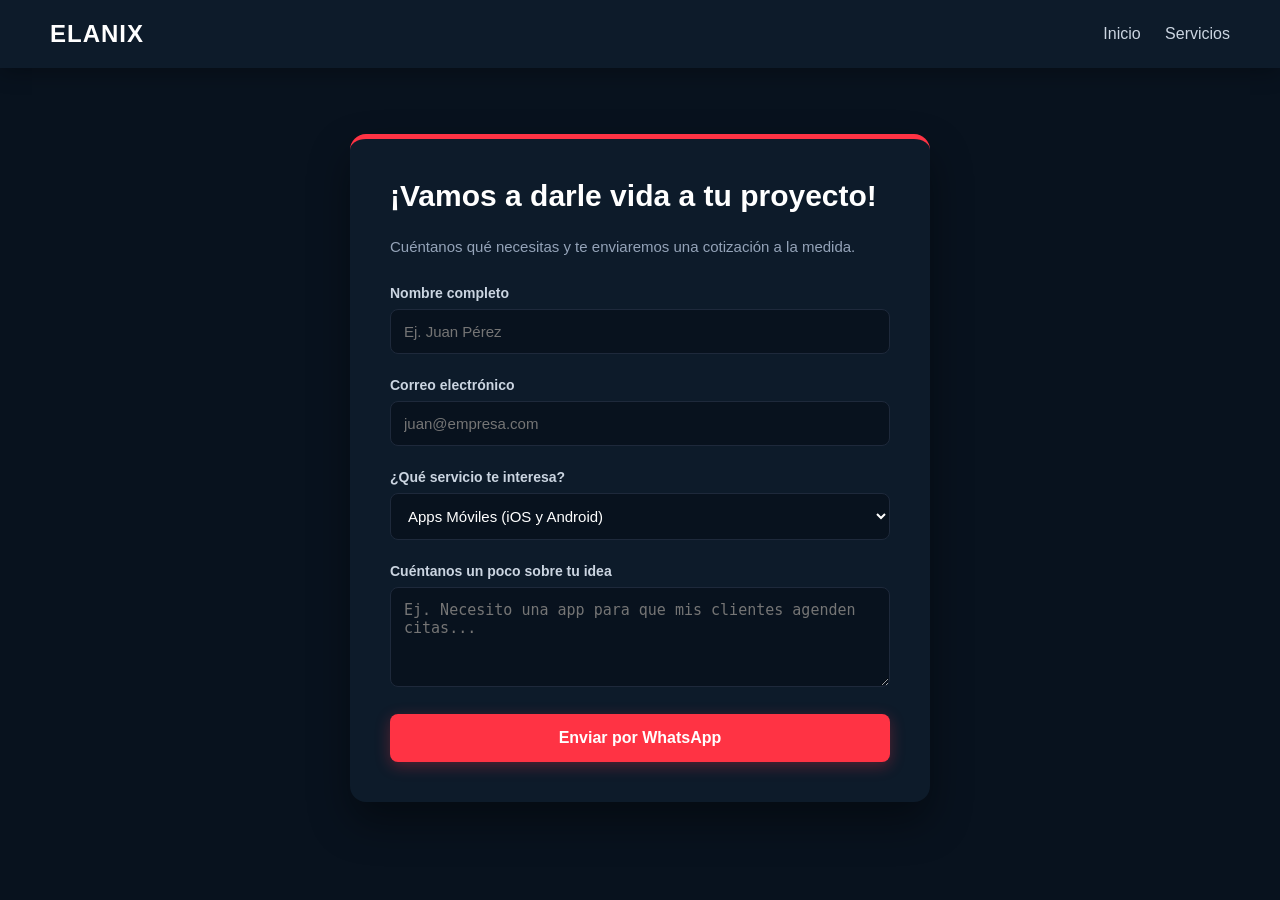
==== contacto.html @ a85f3496 "Add files via upload" ====
<!DOCTYPE html>
<html lang="es">
<head>
    <meta charset="UTF-8">
    <meta name="viewport" content="width=device-width, initial-scale=1.0">
    <title>Contacto - ELANIX</title>
    <link rel="stylesheet" href="style.css">
</head>
<body>

    <header>
        <div class="logo">ELANIX</div>
        <nav>
            <a href="index.html">Inicio</a>
            <a href="index.html#servicios">Servicios</a>
        </nav>
    </header>

    <main class="contenedor-contacto">
        <div class="tarjeta-formulario">
            <h2>¡Vamos a darle vida a tu proyecto!</h2>
            <p>Cuéntanos qué necesitas y te enviaremos una cotización a la medida.</p>
            
            <form id="formWhatsApp" class="formulario">
                <div class="grupo-input">
                    <label for="nombre">Nombre completo</label>
                    <input type="text" id="nombre" placeholder="Ej. Juan Pérez" required>
                </div>

                <div class="grupo-input">
                    <label for="correo">Correo electrónico</label>
                    <input type="email" id="correo" placeholder="juan@empresa.com" required>
                </div>

                <div class="grupo-input">
                    <label for="servicio">¿Qué servicio te interesa?</label>
                    <select id="servicio">
                        <option value="Apps Móviles (iOS y Android)">Apps Móviles (iOS y Android)</option>
                        <option value="Sistemas Web de Administración">Sistemas Web de Administración</option>
                        <option value="Páginas Web / Tiendas Online">Páginas Web / Tiendas Online</option>
                    </select>
                </div>

                <div class="grupo-input">
                    <label for="mensaje">Cuéntanos un poco sobre tu idea</label>
                    <textarea id="mensaje" rows="4" placeholder="Ej. Necesito una app para que mis clientes agenden citas..." required></textarea>
                </div>

                <button type="submit" class="btn-enviar">Enviar por WhatsApp</button>
            </form>
        </div>
    </main>

    <script>
        document.getElementById('formWhatsApp').addEventListener('submit', function(event) {
            event.preventDefault(); // Evita que la página se recargue

            // Número de WhatsApp (Asegúrate de agregar el código de tu país al inicio, ej: 52 para México)
            const miNumero = "5647559385"; 

            // Capturar datos del usuario
            const nombre = document.getElementById('nombre').value;
            const correo = document.getElementById('correo').value;
            const servicio = document.getElementById('servicio').value;
            const mensaje = document.getElementById('mensaje').value;

            // Armar el texto con saltos de línea (\n)
            const textoMensaje = `¡Hola ELANIX! 🚀\n\n` +
                                 `Me interesa una cotización.\n\n` +
                                 `*Nombre:* ${nombre}\n` +
                                 `*Correo:* ${correo}\n` +
                                 `*Servicio:* ${servicio}\n` +
                                 `*Detalles:* ${mensaje}`;

            // encodeURIComponent limpia los espacios y saltos de línea para que WhatsApp los lea bien
            const textoCodificado = encodeURIComponent(textoMensaje);

            // Enlace universal wa.me (más compatible y estable)
            const url = `https://wa.me/${miNumero}?text=${textoCodificado}`;

            // Abrir el chat en una nueva pestaña
            window.open(url, '_blank');
        });
    </script>

</body>
</html>
---- style.css ----
/* ==========================================
   1. ESTILOS GENERALES (Fondo Negro Azulado)
   ========================================== */
body {
    font-family: 'Segoe UI', Tahoma, Geneva, Verdana, sans-serif;
    background-color: #08121e; /* Negro azulado profundo de fondo general */
    margin: 0;
    color: #f8f9fa; /* Texto general en blanco grisáceo para que resalte */
}

/* Navegación Superior */
header {
    background-color: #0d1b2a; /* Azul oscuro para el menú */
    display: flex;
    justify-content: space-between;
    align-items: center;
    padding: 20px 50px;
    box-shadow: 0 4px 20px rgba(0,0,0,0.3);
}

.logo {
    font-size: 24px;
    font-weight: bold;
    color: #ffffff; /* Logo en Blanco */
    letter-spacing: 1px;
}

header nav a {
    text-decoration: none;
    color: #cbd5e1;
    margin-left: 20px;
    font-weight: 500;
    transition: color 0.3s;
}

header nav a:hover {
    color: #ff3344; /* Rojo brillante al pasar el cursor */
}

/* Botón especial de contacto en el menú */
header nav a.btn-contacto {
    border: 2px solid #ff3344; /* Borde Rojo */
    color: #ff3344;
    padding: 8px 16px;
    border-radius: 20px;
    transition: background-color 0.3s, color 0.3s;
}

header nav a.btn-contacto:hover {
    background-color: #ff3344;
    color: #ffffff;
}

/* ==========================================
   2. PÁGINA PRINCIPAL (Hero y Servicios)
   ========================================== */

/* Sección de Bienvenida (Hero) */
.hero {
    text-align: center;
    padding: 120px 20px;
    background: linear-gradient(180deg, #0d1b2a 0%, #08121e 100%); /* Degradado suave */
    color: #ffffff;
}

.hero h1 {
    font-size: 45px;
    margin-bottom: 20px;
    font-weight: 700;
    letter-spacing: -0.5px;
}

.hero p {
    font-size: 19px;
    margin-bottom: 40px;
    color: #94a3b8; /* Gris azulado suave */
}

/* Botón principal de Cotizar (Rojo Neón) */
.btn-principal {
    background-color: #ff3344; 
    color: #ffffff !important;
    padding: 16px 36px;
    font-weight: bold;
    border-radius: 30px;
    box-shadow: 0 4px 15px rgba(255, 51, 68, 0.4);
    transition: transform 0.2s, box-shadow 0.2s, background-color 0.2s;
}

.btn-principal:hover {
    background-color: #e02233; 
    transform: translateY(-3px);
    box-shadow: 0 6px 25px rgba(255, 51, 68, 0.6);
}

/* Sección de Servicios */
.servicios {
    padding: 80px 20px;
    text-align: center;
}

.servicios h2 {
    font-size: 34px;
    color: #ffffff;
    margin-bottom: 10px;
}

.servicios > p {
    color: #94a3b8;
    margin-bottom: 50px;
}

/* Contenedor de Tarjetas */
.tarjetas {
    display: flex;
    justify-content: center;
    gap: 30px;
    flex-wrap: wrap;
    max-width: 1200px;
    margin: 0 auto;
}

/* Enlaces de las Tarjetas */
.tarjeta-link {
    text-decoration: none;
    color: inherit;
    flex: 1;
    min-width: 280px;
    max-width: 350px;
}

/* Tarjetas en entorno oscuro */
.tarjeta {
    background: #0d1b2a; /* Azul oscuro cyber para las tarjetas */
    padding: 40px 25px;
    border-radius: 16px;
    box-shadow: 0 10px 30px rgba(0,0,0,0.2);
    transition: transform 0.3s, box-shadow 0.3s, border-color 0.3s;
    border: 1px solid #1e293b;
    height: 100%;
    box-sizing: border-box;
    display: flex;
    flex-direction: column;
    justify-content: space-between;
}

.tarjeta h3 {
    font-size: 24px;
    color: #ffffff;
    margin-top: 0;
    margin-bottom: 15px;
}

.tarjeta p {
    color: #94a3b8;
    font-size: 15px;
    line-height: 1.6;
    margin-bottom: 25px;
}

/* Botón interno "Solicitar ->" */
.btn-tarjeta {
    color: #ff3344;
    font-weight: bold;
    font-size: 16px;
    display: inline-block;
    transition: transform 0.2s;
}

/* Efectos Hover Tarjetas Oscuras */
.tarjeta-link:hover .tarjeta {
    transform: translateY(-10px);
    box-shadow: 0 15px 35px rgba(255, 51, 68, 0.15);
    border-color: #ff3344; /* El borde se ilumina en rojo al pasar el mouse */
}

.tarjeta-link:hover .btn-tarjeta {
    transform: translateX(6px);
}

/* ==========================================
   3. PÁGINA DE CONTACTO (Formulario Oscuro)
   ========================================== */
.contenedor-contacto {
    display: flex;
    justify-content: center;
    align-items: center;
    min-height: 80vh;
    padding: 40px 20px;
}

.tarjeta-formulario {
    background: #0d1b2a; /* Mismo azul oscuro cyber */
    padding: 40px;
    border-radius: 16px;
    box-shadow: 0 20px 40px rgba(0,0,0,0.4);
    max-width: 500px;
    width: 100%;
    border-top: 5px solid #ff3344; /* Línea roja brillante arriba */
}

.tarjeta-formulario h2 {
    margin-top: 0;
    color: #ffffff;
    font-size: 30px;
}

.tarjeta-formulario p {
    color: #94a3b8;
    margin-bottom: 30px;
    font-size: 15px;
}

.grupo-input {
    margin-bottom: 23px;
}

.grupo-input label {
    display: block;
    margin-bottom: 8px;
    font-weight: 600;
    font-size: 14px;
    color: #cbd5e1;
}

.grupo-input input, 
.grupo-input select, 
.grupo-input textarea {
    width: 100%;
    padding: 13px;
    border: 1px solid #1e293b;
    border-radius: 8px;
    font-size: 15px;
    box-sizing: border-box;
    transition: border-color 0.3s, box-shadow 0.3s;
    background-color: #08121e; /* El interior de los inputs es negro azulado */
    color: #ffffff;
}

/* Enfoque de campos en modo oscuro */
.grupo-input input:focus, 
.grupo-input select:focus, 
.grupo-input textarea:focus {
    outline: none;
    border-color: #ff3344; /* Se iluminan en rojo al escribir */
    box-shadow: 0 0 0 3px rgba(255, 51, 68, 0.2);
}

/* Botón de Enviar por WhatsApp */
.btn-enviar {
    background-color: #ff3344;
    color: #ffffff;
    border: none;
    padding: 15px;
    width: 100%;
    border-radius: 8px;
    font-size: 16px;
    font-weight: bold;
    cursor: pointer;
    transition: background-color 0.3s, transform 0.1s;
    box-shadow: 0 4px 15px rgba(255, 51, 68, 0.3);
}

.btn-enviar:hover {
    background-color: #e02233;
}

.btn-enviar:active {
    transform: scale(0.98);
}
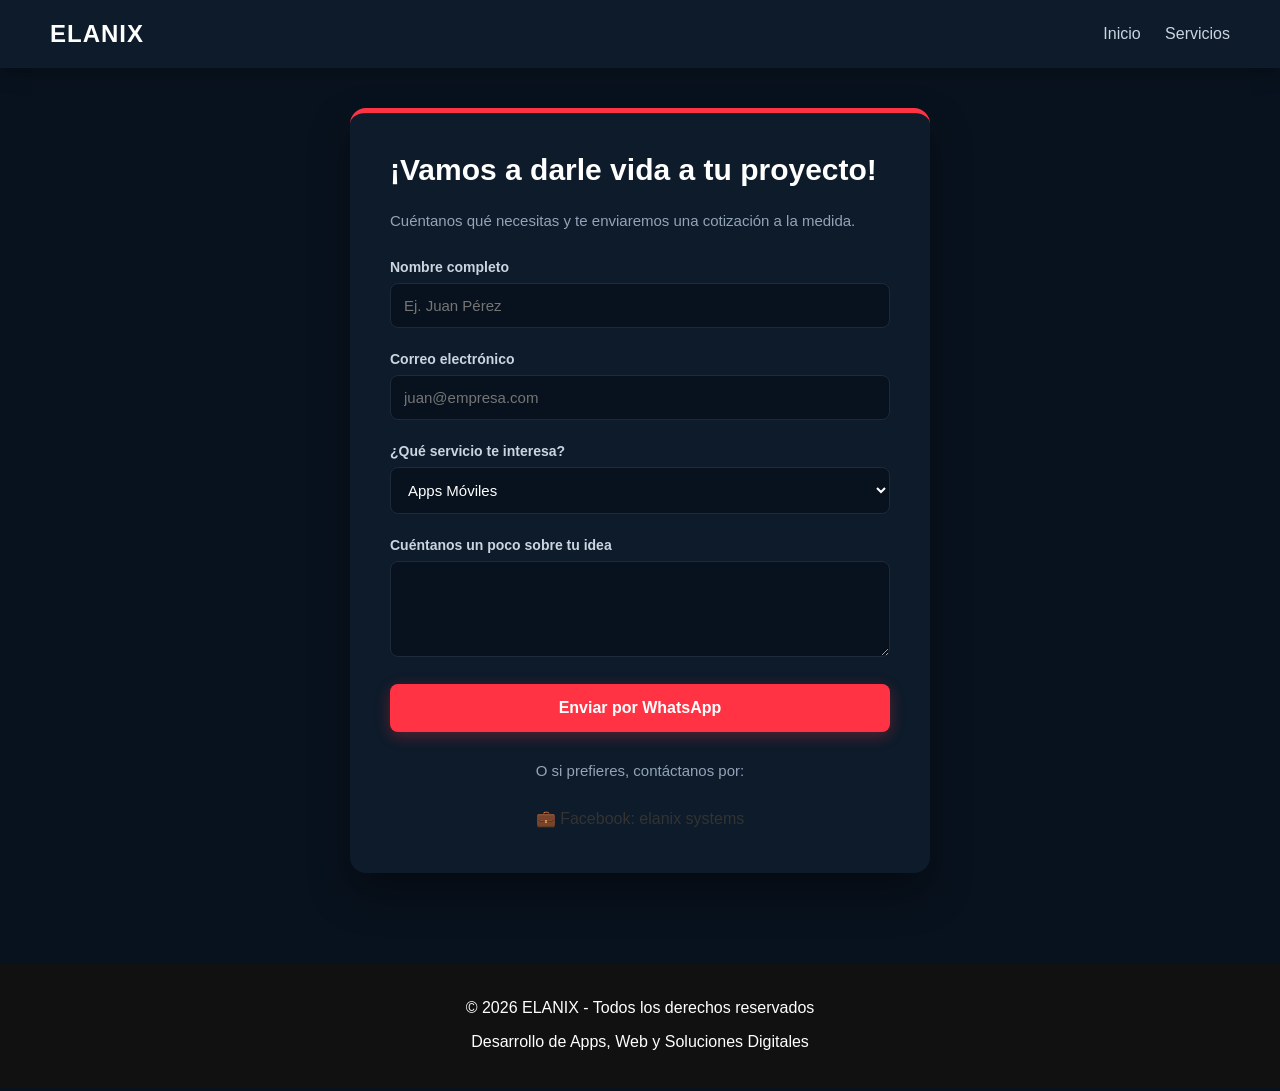
==== commit 3f1dd4f3: "Update contacto.html" ====
--- a/contacto.html
+++ b/contacto.html
@@ -5,83 +5,136 @@
     <meta name="viewport" content="width=device-width, initial-scale=1.0">
     <title>Contacto - ELANIX</title>
     <link rel="stylesheet" href="style.css">
+
+    <style>
+        .mensaje-redireccion {
+            display: none;
+            margin-top: 15px;
+            color: #25D366;
+            font-weight: bold;
+            text-align: center;
+        }
+
+        .respaldo {
+            margin-top: 30px;
+            text-align: center;
+        }
+
+        .respaldo a {
+            display: block;
+            margin: 5px 0;
+            color: #333;
+            text-decoration: none;
+        }
+
+        footer {
+            margin-top: 50px;
+            padding: 20px;
+            text-align: center;
+            background: #111;
+            color: white;
+        }
+    </style>
 </head>
+
 <body>
 
-    <header>
-        <div class="logo">ELANIX</div>
-        <nav>
-            <a href="index.html">Inicio</a>
-            <a href="index.html#servicios">Servicios</a>
-        </nav>
-    </header>
+<header>
+    <div class="logo">ELANIX</div>
+    <nav>
+        <a href="index.html">Inicio</a>
+        <a href="index.html#servicios">Servicios</a>
+    </nav>
+</header>
 
-    <main class="contenedor-contacto">
-        <div class="tarjeta-formulario">
-            <h2>¡Vamos a darle vida a tu proyecto!</h2>
-            <p>Cuéntanos qué necesitas y te enviaremos una cotización a la medida.</p>
-            
-            <form id="formWhatsApp" class="formulario">
-                <div class="grupo-input">
-                    <label for="nombre">Nombre completo</label>
-                    <input type="text" id="nombre" placeholder="Ej. Juan Pérez" required>
-                </div>
+<main class="contenedor-contacto">
+    <div class="tarjeta-formulario">
 
-                <div class="grupo-input">
-                    <label for="correo">Correo electrónico</label>
-                    <input type="email" id="correo" placeholder="juan@empresa.com" required>
-                </div>
+        <h2>¡Vamos a darle vida a tu proyecto!</h2>
+        <p>Cuéntanos qué necesitas y te enviaremos una cotización a la medida.</p>
 
-                <div class="grupo-input">
-                    <label for="servicio">¿Qué servicio te interesa?</label>
-                    <select id="servicio">
-                        <option value="Apps Móviles (iOS y Android)">Apps Móviles (iOS y Android)</option>
-                        <option value="Sistemas Web de Administración">Sistemas Web de Administración</option>
-                        <option value="Páginas Web / Tiendas Online">Páginas Web / Tiendas Online</option>
-                    </select>
-                </div>
+        <form id="formWhatsApp" class="formulario">
 
-                <div class="grupo-input">
-                    <label for="mensaje">Cuéntanos un poco sobre tu idea</label>
-                    <textarea id="mensaje" rows="4" placeholder="Ej. Necesito una app para que mis clientes agenden citas..." required></textarea>
-                </div>
+            <div class="grupo-input">
+                <label for="nombre">Nombre completo</label>
+                <input type="text" id="nombre" placeholder="Ej. Juan Pérez" required>
+            </div>
 
-                <button type="submit" class="btn-enviar">Enviar por WhatsApp</button>
-            </form>
+            <div class="grupo-input">
+                <label for="correo">Correo electrónico</label>
+                <input type="email" id="correo" placeholder="juan@empresa.com" required>
+            </div>
+
+            <div class="grupo-input">
+                <label for="servicio">¿Qué servicio te interesa?</label>
+                <select id="servicio">
+                    <option value="Apps Móviles (iOS y Android)">Apps Móviles</option>
+                    <option value="Sistemas Web de Administración">Sistemas Web</option>
+                    <option value="Páginas Web / Tiendas Online">Páginas Web</option>
+                </select>
+            </div>
+
+            <div class="grupo-input">
+                <label for="mensaje">Cuéntanos un poco sobre tu idea</label>
+                <textarea id="mensaje" rows="4" required></textarea>
+            </div>
+
+            <button type="submit" class="btn-enviar">Enviar por WhatsApp</button>
+
+            <!-- MENSAJE -->
+            <p id="mensajeRedireccion" class="mensaje-redireccion">
+                ¡Te estamos redirigiendo a WhatsApp! 🚀
+            </p>
+
+        </form>
+
+        <!-- CANALES DE RESPALDO -->
+        <div class="respaldo">
+            <p>O si prefieres, contáctanos por:</p>
+            <a href="#">💼 Facebook: elanix systems</a>
         </div>
-    </main>
 
-    <script>
-        document.getElementById('formWhatsApp').addEventListener('submit', function(event) {
-            event.preventDefault(); // Evita que la página se recargue
+    </div>
+</main>
 
-            // Número de WhatsApp (Asegúrate de agregar el código de tu país al inicio, ej: 52 para México)
-            const miNumero = "5647559385"; 
+<!-- FOOTER -->
+<footer>
+    <p>© 2026 ELANIX - Todos los derechos reservados</p>
+    <p>Desarrollo de Apps, Web y Soluciones Digitales</p>
+</footer>
 
-            // Capturar datos del usuario
-            const nombre = document.getElementById('nombre').value;
-            const correo = document.getElementById('correo').value;
-            const servicio = document.getElementById('servicio').value;
-            const mensaje = document.getElementById('mensaje').value;
+<script>
+document.getElementById('formWhatsApp').addEventListener('submit', function(event) {
 
-            // Armar el texto con saltos de línea (\n)
-            const textoMensaje = `¡Hola ELANIX! 🚀\n\n` +
-                                 `Me interesa una cotización.\n\n` +
-                                 `*Nombre:* ${nombre}\n` +
-                                 `*Correo:* ${correo}\n` +
-                                 `*Servicio:* ${servicio}\n` +
-                                 `*Detalles:* ${mensaje}`;
+    event.preventDefault();
 
-            // encodeURIComponent limpia los espacios y saltos de línea para que WhatsApp los lea bien
-            const textoCodificado = encodeURIComponent(textoMensaje);
+    const miNumero = "525647559385"; // IMPORTANTE: con código país
 
-            // Enlace universal wa.me (más compatible y estable)
-            const url = `https://wa.me/${miNumero}?text=${textoCodificado}`;
+    const nombre = document.getElementById('nombre').value;
+    const correo = document.getElementById('correo').value;
+    const servicio = document.getElementById('servicio').value;
+    const mensaje = document.getElementById('mensaje').value;
 
-            // Abrir el chat en una nueva pestaña
-            window.open(url, '_blank');
-        });
-    </script>
+    const textoMensaje = `¡Hola ELANIX! 🚀\n\n` +
+                         `Me interesa una cotización.\n\n` +
+                         `*Nombre:* ${nombre}\n` +
+                         `*Correo:* ${correo}\n` +
+                         `*Servicio:* ${servicio}\n` +
+                         `*Detalles:* ${mensaje}`;
+
+    const textoCodificado = encodeURIComponent(textoMensaje);
+
+    const url = `https://wa.me/${miNumero}?text=${textoCodificado}`;
+
+    // MOSTRAR MENSAJE
+    document.getElementById('mensajeRedireccion').style.display = 'block';
+
+    // REDIRECCIÓN CON PEQUEÑO DELAY
+    setTimeout(() => {
+        window.open(url, '_blank');
+    }, 1000);
+});
+</script>
 
 </body>
-</html>+</html>
